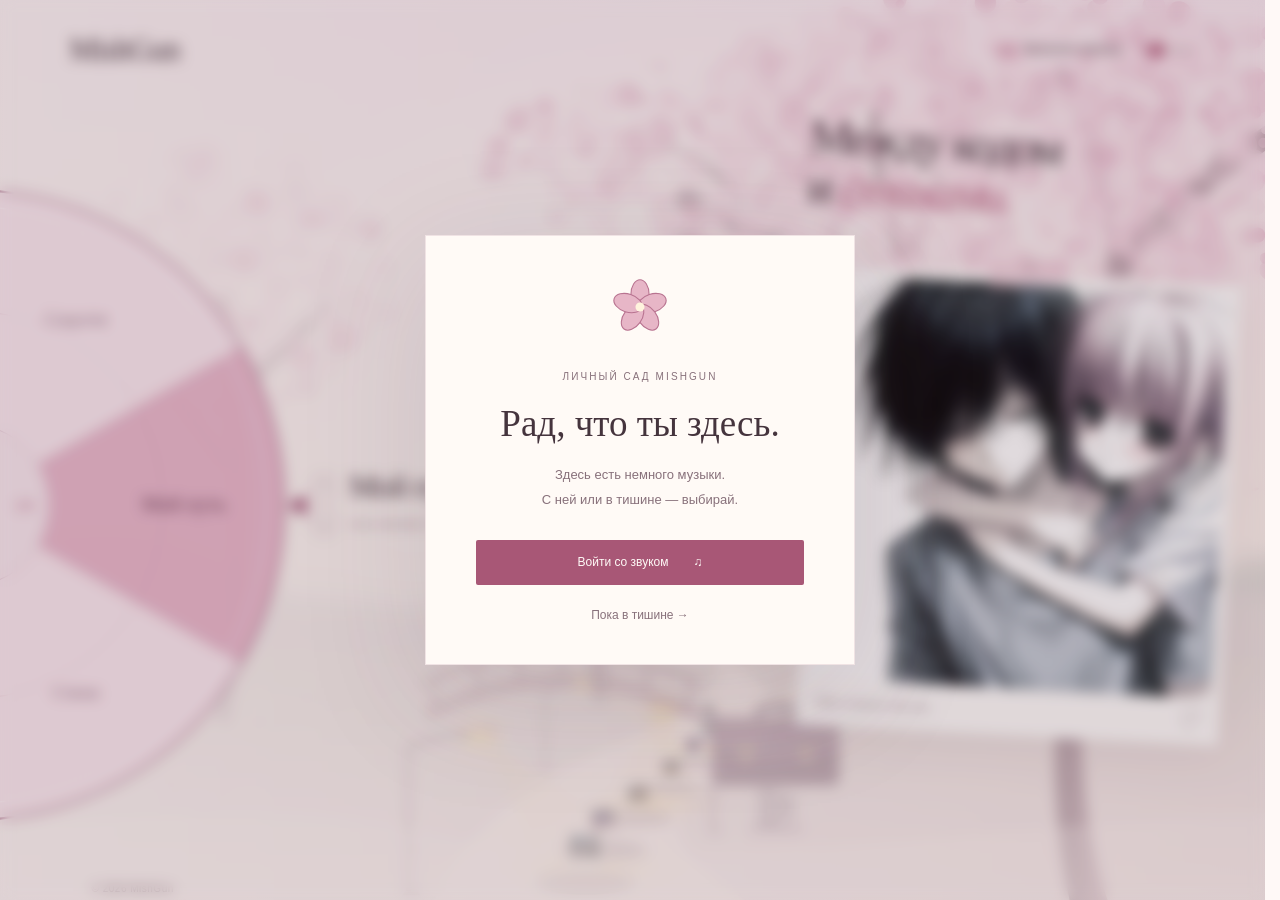
==== stable-scroll.html @ 87630bb9 "первая публикация" ====
<!doctype html>
<html lang="ru">
<head>
  <meta charset="UTF-8">
  <meta name="viewport" content="width=device-width, initial-scale=1">
  <meta name="theme-color" content="#fff9f7">
  <link rel="canonical" href="./">
  <title>MishGun — между кодом и стихами</title>
  <link rel="icon" type="image/svg+xml" href="assets/images/flower.svg">
  <link rel="stylesheet" href="stable-scroll.css">
  <script src="stable-scroll.js" defer></script>
</head>
<body>
  <iframe id="garden-frame" title="Личный сад MishGun" allow="autoplay"></iframe>
  <noscript><a href="index.html#home">Открыть сайт MishGun</a></noscript>
</body>
</html>
---- stable-scroll.css ----
/* Мобильный вход. Все слои исходного сайта находятся в одном viewport. */
html, body { margin: 0; width: 100%; height: 100%; overflow: hidden; background: #fff9f7; }
#garden-frame { position: absolute; inset: 0; display: block; width: 100%; height: 100%; border: 0; }
noscript a { position: absolute; top: 24px; left: 24px; color: #45343d; font: 18px Georgia, serif; }
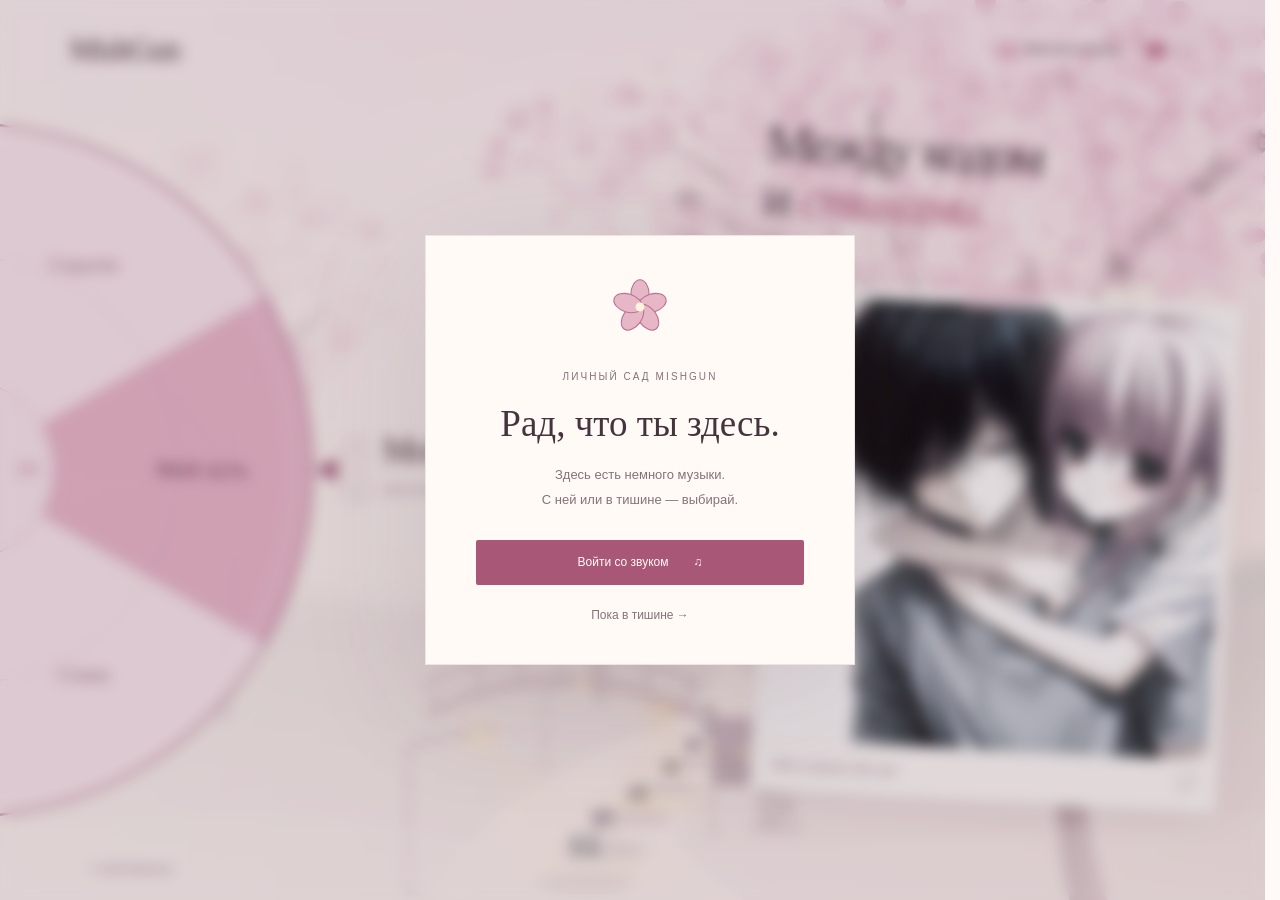
==== commit f9b3562a: "feat: add homepage SEO metadata and author schema" ====
--- a/stable-scroll.html
+++ b/stable-scroll.html
@@ -4,8 +4,35 @@
   <meta charset="UTF-8">
   <meta name="viewport" content="width=device-width, initial-scale=1">
   <meta name="theme-color" content="#fff9f7">
-  <link rel="canonical" href="./">
-  <title>MishGun — между кодом и стихами</title>
+  <meta name="description" content="Личный сайт Михаила Борознова, в интернете — MishGun. Авторские стихи, музыка, проекты и история моего пути.">
+  <link rel="canonical" href="https://mishgun-flow.ru/">
+  <title>Михаил Борознов (MishGun) — стихи, музыка и проекты</title>
+  <script type="application/ld+json">
+  {
+    "@context": "https://schema.org",
+    "@graph": [
+      {
+        "@type": "WebSite",
+        "@id": "https://mishgun-flow.ru/#website",
+        "name": "MishGun",
+        "url": "https://mishgun-flow.ru/",
+        "inLanguage": "ru",
+        "author": { "@id": "https://mishgun-flow.ru/#person" }
+      },
+      {
+        "@type": "Person",
+        "@id": "https://mishgun-flow.ru/#person",
+        "name": "Михаил Борознов",
+        "alternateName": "MishGun",
+        "url": "https://mishgun-flow.ru/",
+        "sameAs": [
+          "https://t.me/MisshGun",
+          "https://vk.ru/kirambit24"
+        ]
+      }
+    ]
+  }
+  </script>
   <link rel="icon" type="image/svg+xml" href="assets/images/flower.svg">
   <link rel="stylesheet" href="stable-scroll.css">
   <script src="stable-scroll.js" defer></script>
